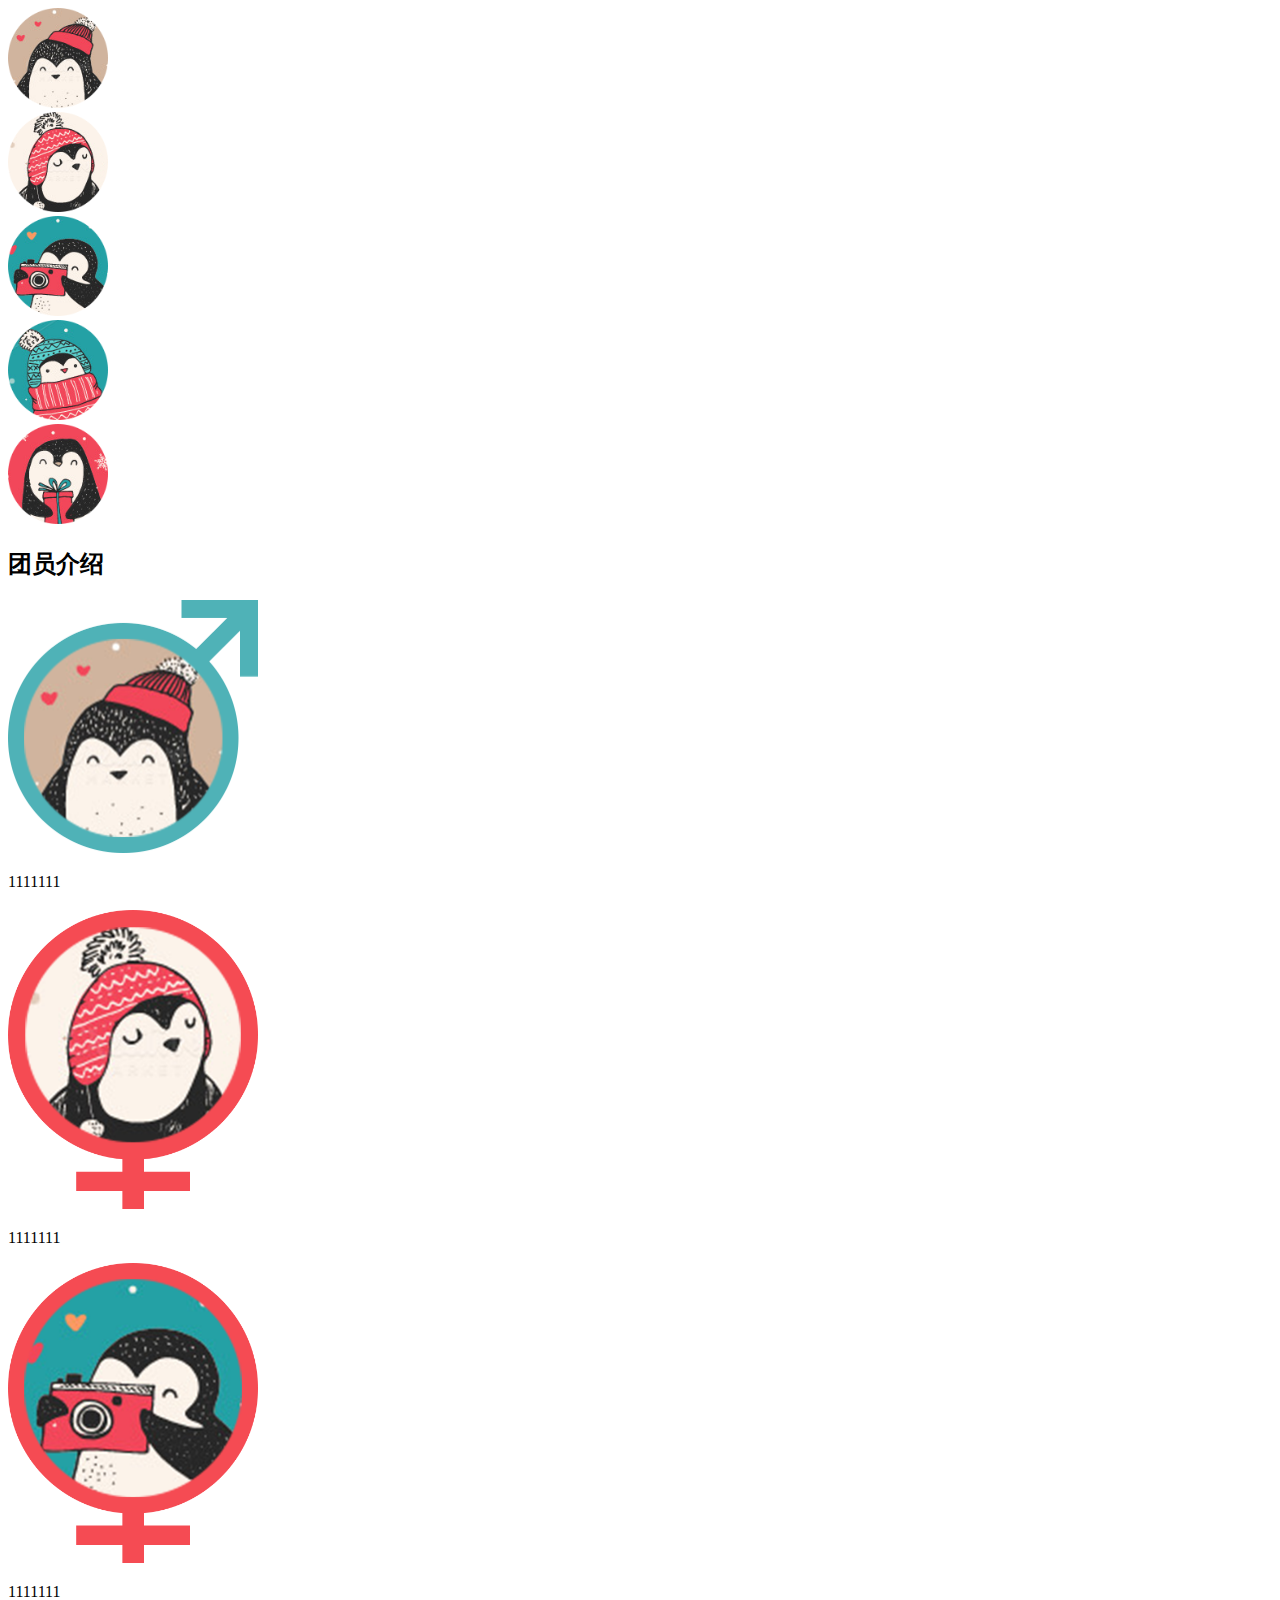
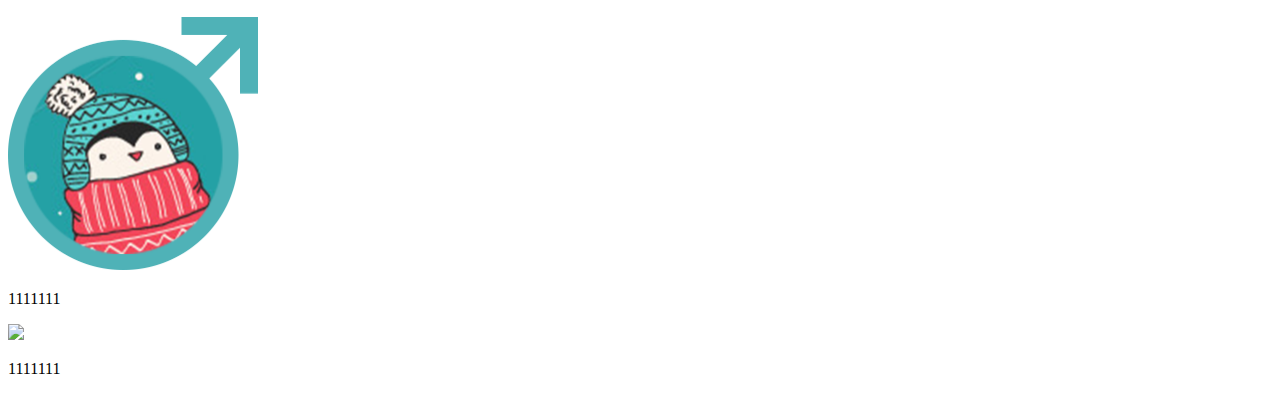
==== Team_info.html @ 50c33d1b "init project" ====
<!DOCTYPE html>
<html lang="en">
<head>
    <meta charset="UTF-8">
    <title>Title</title>
    <link charset="utf-8" rel="stylesheet" href="yangshi.css">
</head>
<body>
    <div class="top">

    </div>
    <div class="left">
        <div class="left_0">
        </div>
        <div class="left_1">
            <a href="#hp_1" style="text-align: center">
                <img class="housheng" width= 100px  src="img/housheng.png" title="後生">
            </a>
        </div>
        <div class="left_2">
            <a href="#hp_2">
                <img class="yuffie" width= 100px  src="img/yuffie.png" title="Yuffie">
            </a>
        </div>
        <div class="left_3">
            <a href="#hp_3">
                <img class="leibniz" width= 100px  src="img/leibniz.png" title="Leibniz">
            </a>
        </div>
        <div class="left_4">
            <a href="#hp_4">
                <img class="Mr_wang" width= 100px  src="img/Mr_wang.png" title="王先生">
            </a>
        </div>
        <div class="left_5">
            <a href="#hp_5">
                <img class="Hoult" width= 100px  src="img/Hoult.png"title="Hoult">
            </a>
        </div>
    </div>
    <div class="right">
        <h2>团员介绍</h2>
        <div class="hp_1" id="hp_1">
            <div class="hp_1_1" >
                <img width="250px" src="img/housheng_hp.png">
            </div>
            <div class="hp_1_2" >
                <p>1111111</p>
            </div>
        </div>
        <h3></h3>
        <div class="hp_2" id="hp_2">
            <div class="hp_2_1">
                <img width="250px" src="img/yuffie_hp.png">
            </div>
            <div class="hp_2_2" >
                <p>1111111</p>
            </div>
        </div>
        <div class="hp_3" id="hp_3">
            <div class="hp_3_1">
                <img width="250px" src="img/leibniz_hp.png">
            </div>
            <div class="hp_3_2" >
                <p>1111111</p>
            </div>
        </div>
        <div class="hp_4" id="hp_4">
            <div class="hp_4_1">
                <img width="250px" src="img/Mr_wang_hp.png">
            </div>
            <div class="hp_4_2" >
                <p>1111111</p>
            </div>
        </div>
        <div class="hp_5" id="hp_5">
            <div class="hp_5_1">
                <img width="250px" src="img/Hoult_hp.png">
            </div>
            <div class="hp_5_2" >
                <p>1111111</p>
            </div>
        </div>

    </div>

</body>
</html>
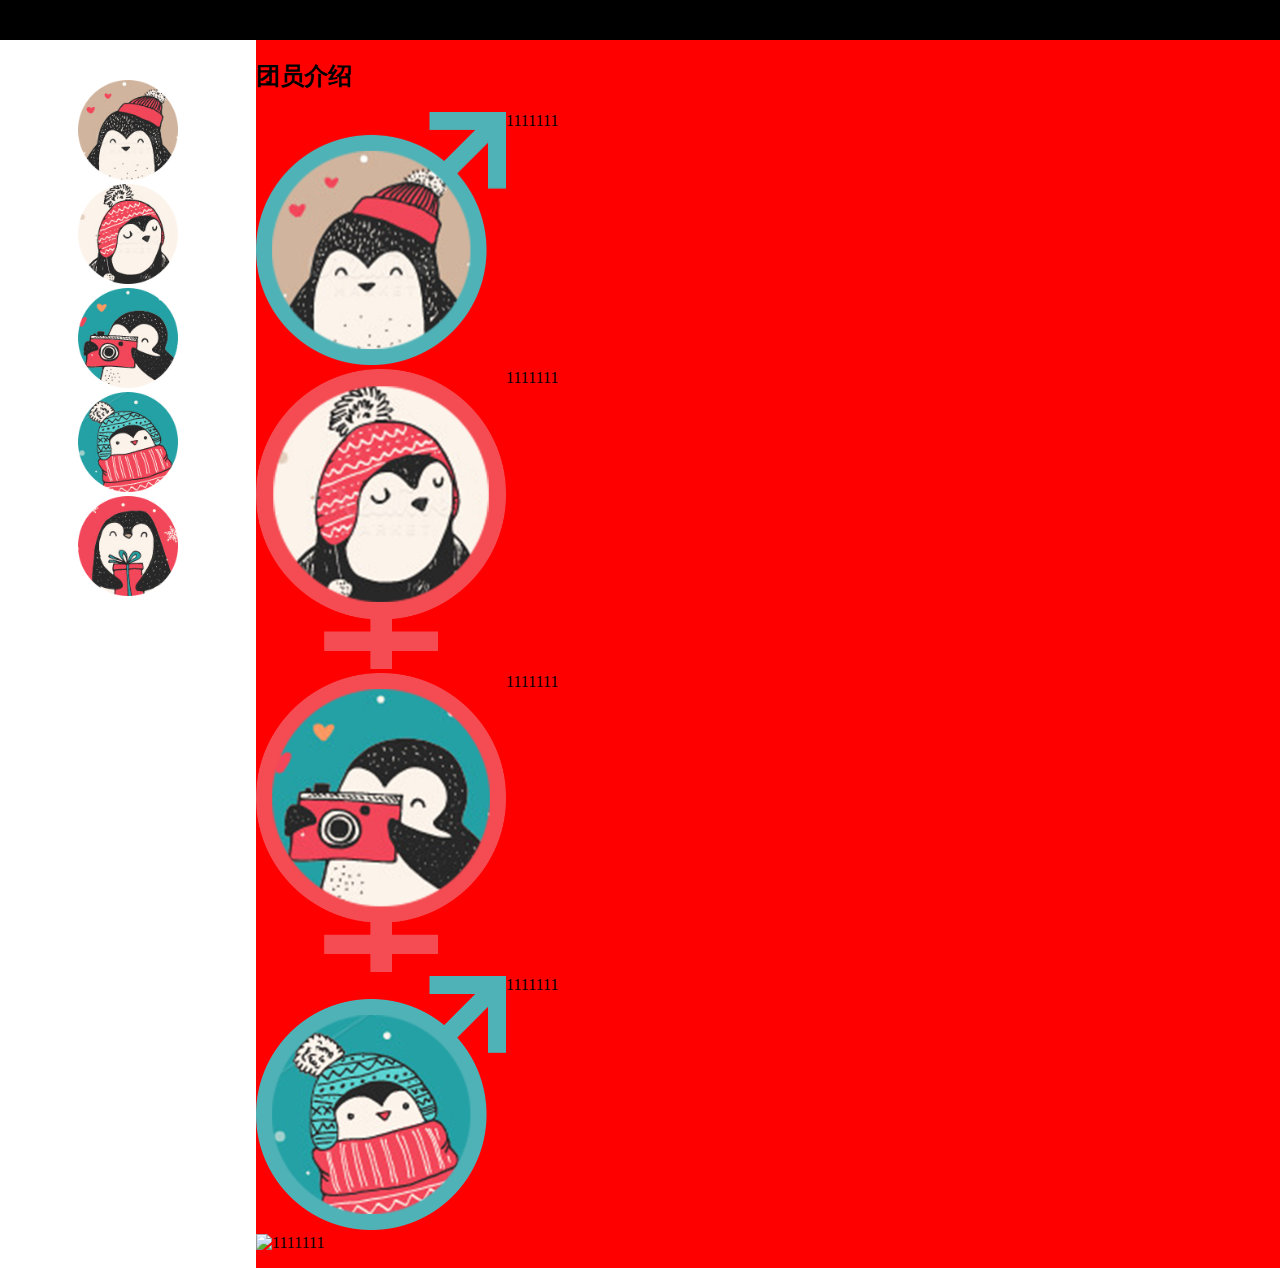
==== commit 18033d69: "style file path" ====
--- a/Team_info.html
+++ b/Team_info.html
@@ -3,7 +3,7 @@
 <head>
     <meta charset="UTF-8">
     <title>Title</title>
-    <link charset="utf-8" rel="stylesheet" href="yangshi.css">
+    <link charset="utf-8" rel="stylesheet" href="css/yangshi.css">
 </head>
 <body>
     <div class="top">
--- a/css/yangshi.css
+++ b/css/yangshi.css
@@ -0,0 +1,96 @@
+body{margin:0; padding:0;}
+div{margin:0;padding:0;}
+.top{
+    width:100%;
+    background-color:black;
+    height:40px;
+    position: fixed;
+    z-index: 20;
+    top:0;
+    left:0;
+}
+.left{
+    width:20%;
+    height:800px;
+    background-color:white;
+    float: left;
+    position:fixed;
+    top:40px;
+    left:0px;
+
+
+}
+.right{
+    width:80%;
+    float: right;
+    height:auto;
+    background-color: red;
+    position: absolute;
+    top:40px;
+    left: 20%;
+
+}
+.left_0{
+    margin-left:  50%;
+    position: relative;
+    left: -50px;
+    height: 40px;
+    margin-right: 50%;
+}
+.left_1{
+    margin-left:  50%;
+    position: relative;
+    left: -50px;
+    margin-right: 50%;
+}
+.left_2{
+    margin-left:  50%;
+    position: relative;
+    left: -50px;
+    margin-right: 50%;
+}
+.left_3{
+    margin-left:  50%;
+    position: relative;
+    left: -50px;
+    margin-right: 50%;
+}
+.left_4{
+    margin-left:  50%;
+    position: relative;
+    left: -50px;
+    margin-right: 50%;
+}
+.left_5{
+    margin-left:  50%;
+    position: relative;
+    left: -50px;
+    margin-right: 50%;
+}
+.hp_1_1{
+    float: left;
+}
+.hp_2{
+    clear: both;
+}
+.hp_2_1{
+    float: left;
+}
+.hp_3{
+    clear: both;
+}
+.hp_3_1{
+    float: left;
+}
+.hp_4{
+    clear: both;
+}
+.hp_4_1{
+    float: left;
+}
+.hp_5{
+    clear: both;
+}
+.hp_5_1{
+    float: left;
+}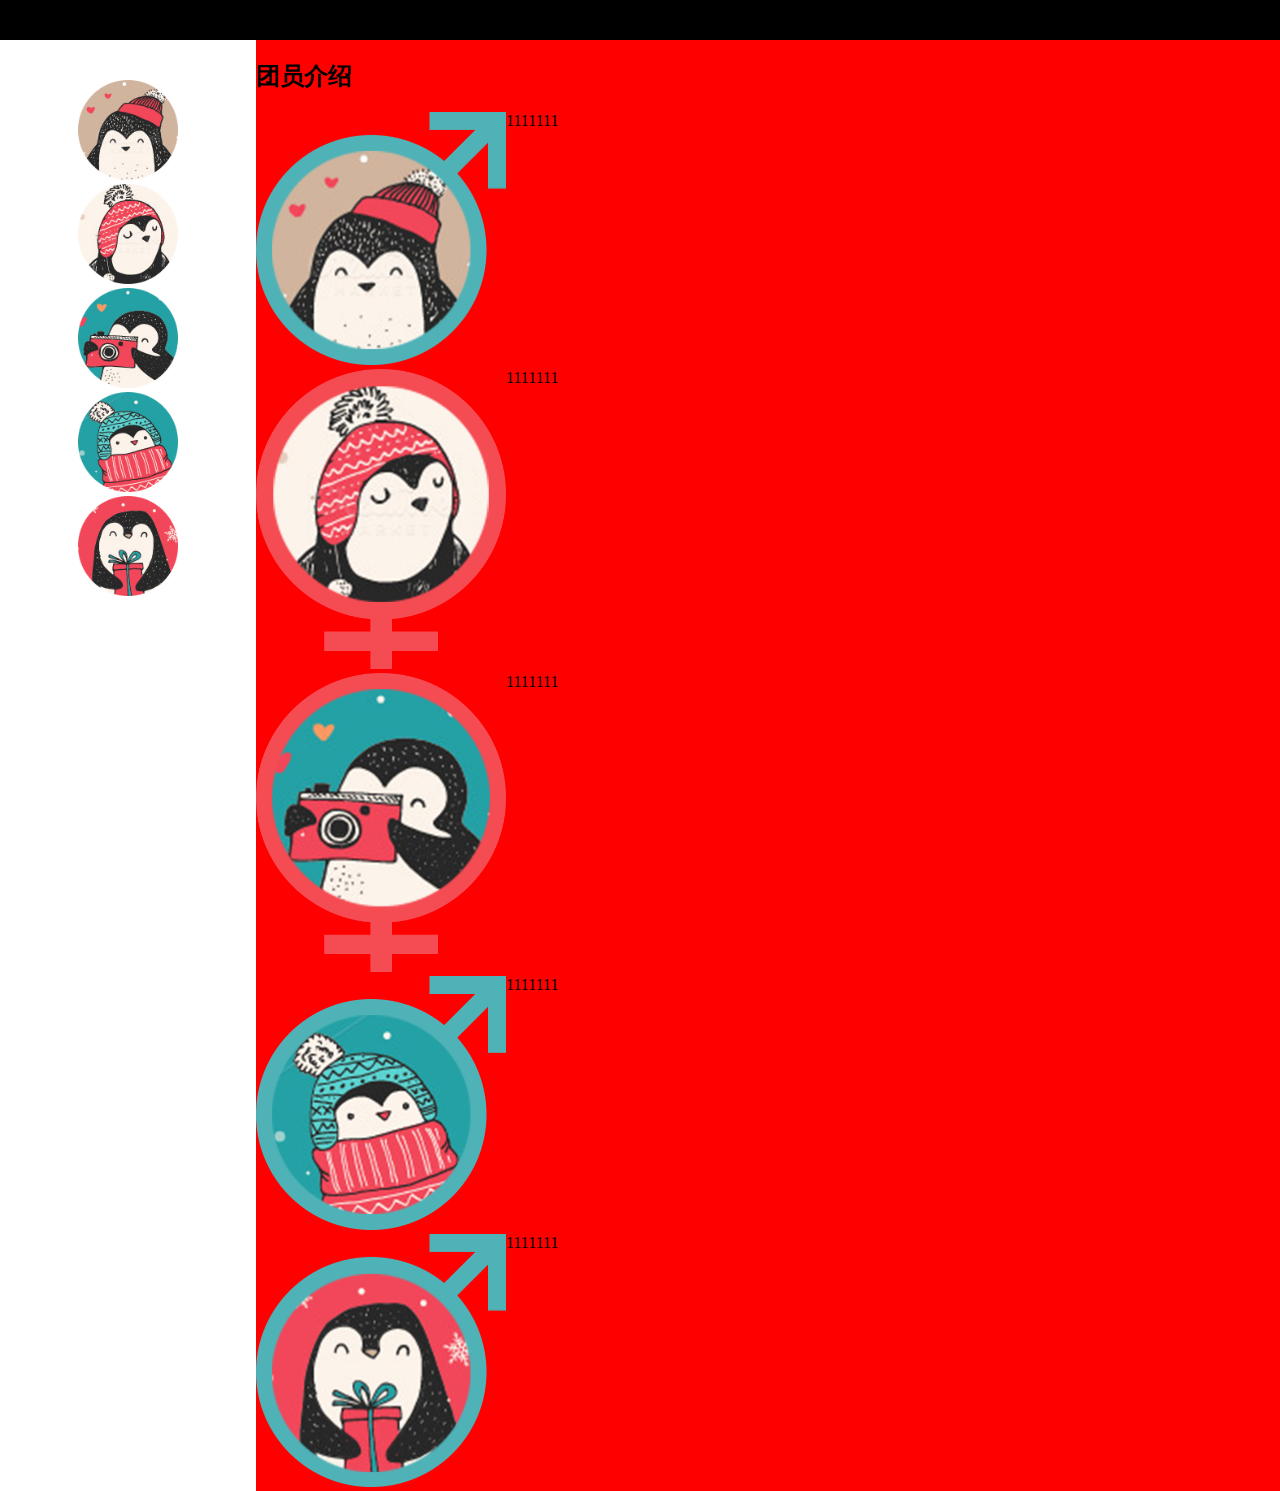
==== commit 27d4f14f: "change image path" ====
--- a/Team_info.html
+++ b/Team_info.html
@@ -75,7 +75,7 @@
         </div>
         <div class="hp_5" id="hp_5">
             <div class="hp_5_1">
-                <img width="250px" src="img/Hoult_hp.png">
+                <img width="250px" src="img/hoult_hp.png">
             </div>
             <div class="hp_5_2" >
                 <p>1111111</p>
